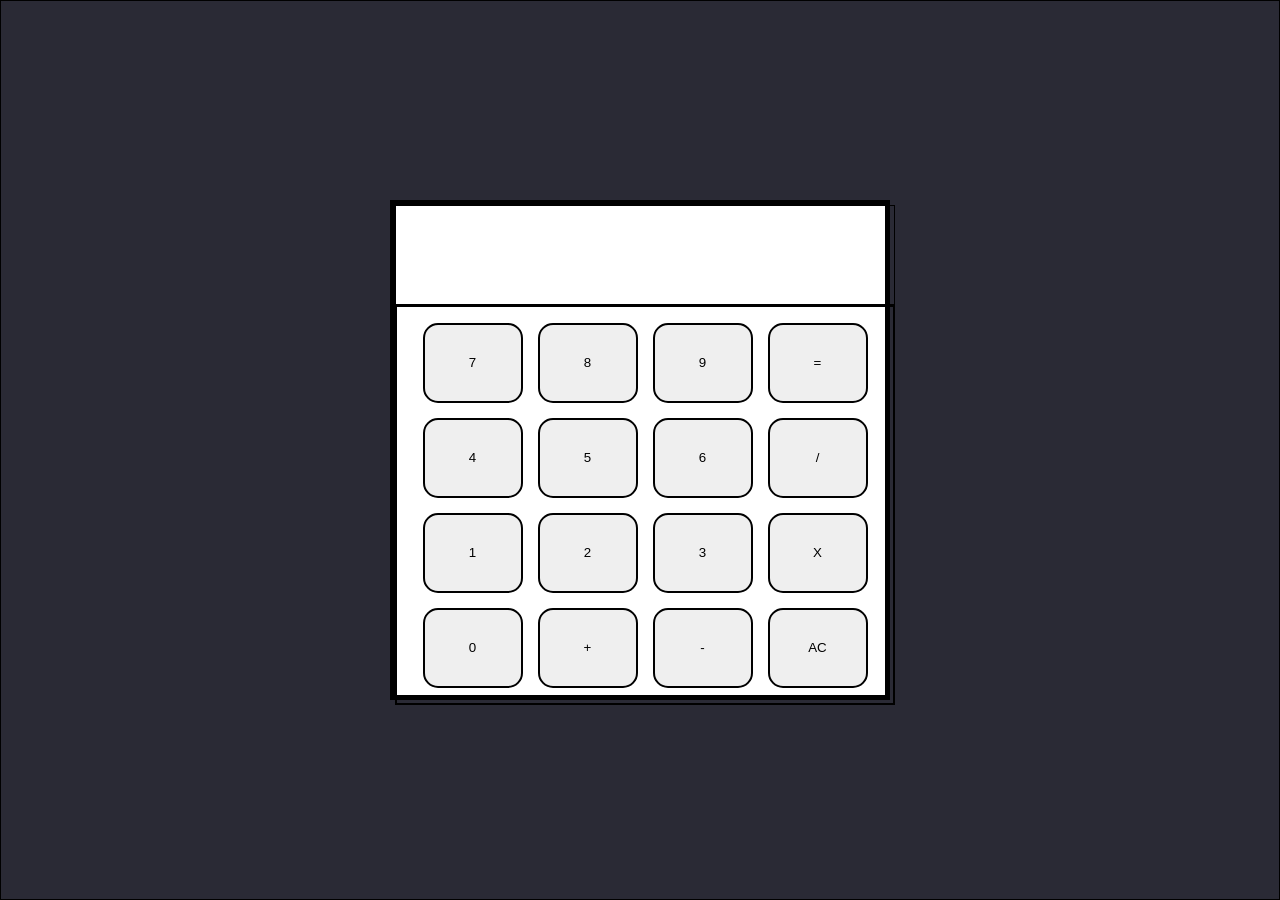
==== testing_zone/test.html @ e232234a "Basic Calculator layout uptil keypad" ====
<!DOCTYPE html>
<html lang="en">
<head>
    <meta charset="UTF-8">
    <meta name="viewport" content="width=device-width, initial-scale=1.0">
    <title>Testing Zone</title>
    <link rel="stylesheet" href="test.css">
    <script src="test.js" defer></script>
</head>
<body>
    <div class="container">
        <div class="calc_body">
            <div class="display_bg">
                <div class="display">
                    
                </div>
            </div>
            <div class="keypad_bg">
                <div class="keypad_area">
                    <button>7</button>
                    <button>8</button>
                    <button>9</button>
                    <button>=</button>
                    <button>4</button>
                    <button>5</button>
                    <button>6</button>
                    <button>/</button>
                    <button>1</button>
                    <button>2</button>
                    <button>3</button>
                    <button>X</button>
                    <button>0</button>
                    <button>+</button>
                    <button>-</button>
                    <button>AC</button>
                                     
                </div>
            </div>
        </div>
    </div>
</body>
</html>
---- testing_zone/test.css ----
*{
    box-sizing: border-box;
}
body{
    margin: 0;
}
.container{
    display: flex;
    justify-content: center;
    align-items: center;
    border: 1px solid black;
    height: 100vh;
    background-color: rgb(42, 42, 53);
}
.calc_body{
    display: block;
    background-color: white;
    height: 500px;
    width: 500px;
    border: 5px solid black;
    /*border-radius: 30px;*/
}
.display_bg{
    margin-top: 0px;
    height: 100px;
    width: 500px;
    border: 1px solid black;
}
.keypad_bg{
    display: flex;
    justify-content: center;
    align-items: center;
    border: 2px solid black;
    width: 500px;
    height: 400px;
    padding: 0;
}
.keypad_area{
    display:grid;
    grid-template-columns: repeat(4,1fr);
    grid-template-rows: repeat(4,1fr);
    gap:15px;
}

button{
    border-radius: 15px;
    border: 2px solid black;
    height: 80px;
    width: 100px;
}
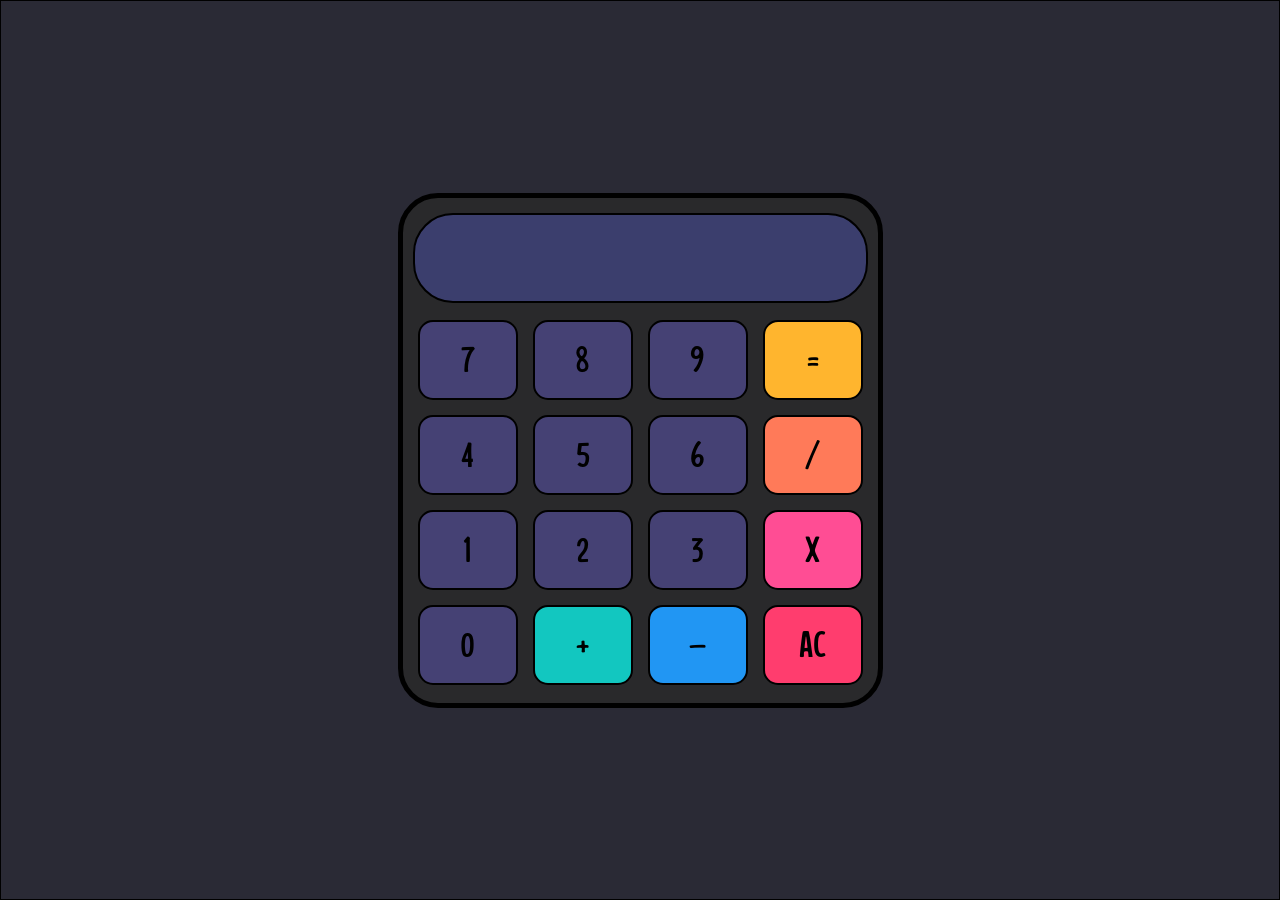
==== commit de69f189: "Final deisgn of calculator" ====
--- a/testing_zone/test.html
+++ b/testing_zone/test.html
@@ -17,22 +17,22 @@
             </div>
             <div class="keypad_bg">
                 <div class="keypad_area">
-                    <button>7</button>
-                    <button>8</button>
-                    <button>9</button>
-                    <button>=</button>
-                    <button>4</button>
-                    <button>5</button>
-                    <button>6</button>
-                    <button>/</button>
-                    <button>1</button>
-                    <button>2</button>
-                    <button>3</button>
-                    <button>X</button>
-                    <button>0</button>
-                    <button>+</button>
-                    <button>-</button>
-                    <button>AC</button>
+                    <button class="seven nos">7</button>
+                    <button class="eight nos">8</button>
+                    <button class="nine nos">9</button>
+                    <button class="equal">=</button>
+                    <button class="four nos">4</button>
+                    <button class="five nos">5</button>
+                    <button class="six nos">6</button>
+                    <button class="dividing">/</button>
+                    <button class="one nos">1</button>
+                    <button class="two nos">2</button>
+                    <button class="three nos">3</button>
+                    <button class="multiplication">X</button>
+                    <button class="zero nos">0</button>
+                    <button class="addition">+</button>
+                    <button class="minus">-</button>
+                    <button class="AC">AC</button>
                                      
                 </div>
             </div>
--- a/testing_zone/test.css
+++ b/testing_zone/test.css
@@ -14,24 +14,23 @@
 }
 .calc_body{
     display: block;
-    background-color: white;
-    height: 500px;
-    width: 500px;
+    background-color: #29292b;
+    height: 515px;
+    width: 485px;
     border: 5px solid black;
-    /*border-radius: 30px;*/
+    border-radius: 40px;
 }
 .display_bg{
-    margin-top: 0px;
+    display: flex;
+    justify-content: center;
+    align-items: center;
+    margin-top: 5px;
     height: 100px;
-    width: 500px;
-    border: 1px solid black;
 }
 .keypad_bg{
     display: flex;
     justify-content: center;
     align-items: center;
-    border: 2px solid black;
-    width: 500px;
     height: 400px;
     padding: 0;
 }
@@ -47,5 +46,39 @@
     border: 2px solid black;
     height: 80px;
     width: 100px;
+    font-family: "MakeThings";
+    font-size: 35px;
 }
-   +.display{
+    width: 455px;
+    height: 90px;
+    border: 2px solid black;
+    border-radius: 40px;
+    margin-top: 10px;
+    background-color: #3b3e6d;
+}
+@font-face {
+    font-family: "MakeThings";
+    src: url("../fonts/Make%20Things%20Sans.otf") format("opentype");
+}
+.AC{
+    background-color: #FF3D6E;
+}
+.multiplication{
+    background-color: #FF4D94;
+}
+.dividing{
+    background-color: #FF7A59;
+}
+.addition{
+    background-color: #12C7C0;
+}
+.minus{
+    background-color: #2196F3;
+}
+.equal{
+    background-color: #FFB52E;
+}
+.nos{
+    background-color: #454174;
+}
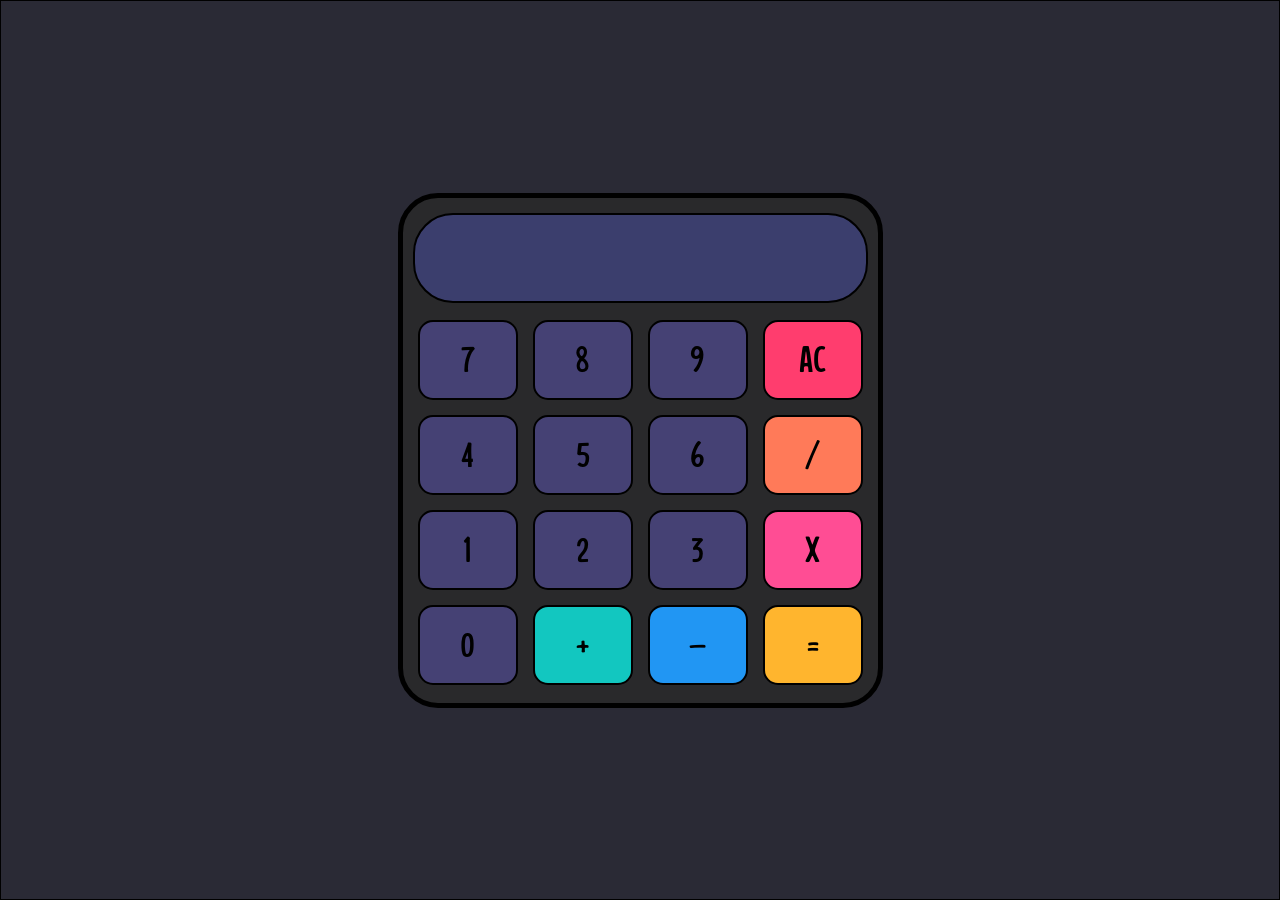
==== commit b647d7ee: "Calculator v1.0" ====
--- a/testing_zone/test.html
+++ b/testing_zone/test.html
@@ -20,7 +20,7 @@
                     <button class="seven nos">7</button>
                     <button class="eight nos">8</button>
                     <button class="nine nos">9</button>
-                    <button class="equal">=</button>
+                    <button class="AC">AC</button>
                     <button class="four nos">4</button>
                     <button class="five nos">5</button>
                     <button class="six nos">6</button>
@@ -32,7 +32,7 @@
                     <button class="zero nos">0</button>
                     <button class="addition">+</button>
                     <button class="minus">-</button>
-                    <button class="AC">AC</button>
+                    <button class="equal">=</button>
                                      
                 </div>
             </div>
--- a/testing_zone/test.css
+++ b/testing_zone/test.css
@@ -50,12 +50,19 @@
     font-size: 35px;
 }
 .display{
+    display: flex;
+    justify-content: flex-end;
+    align-items: center;
     width: 455px;
     height: 90px;
     border: 2px solid black;
     border-radius: 40px;
     margin-top: 10px;
     background-color: #3b3e6d;
+    color: white;
+    font-family: "MakeThings";
+    font-size: 35px;
+    padding-right: 20px;
 }
 @font-face {
     font-family: "MakeThings";
